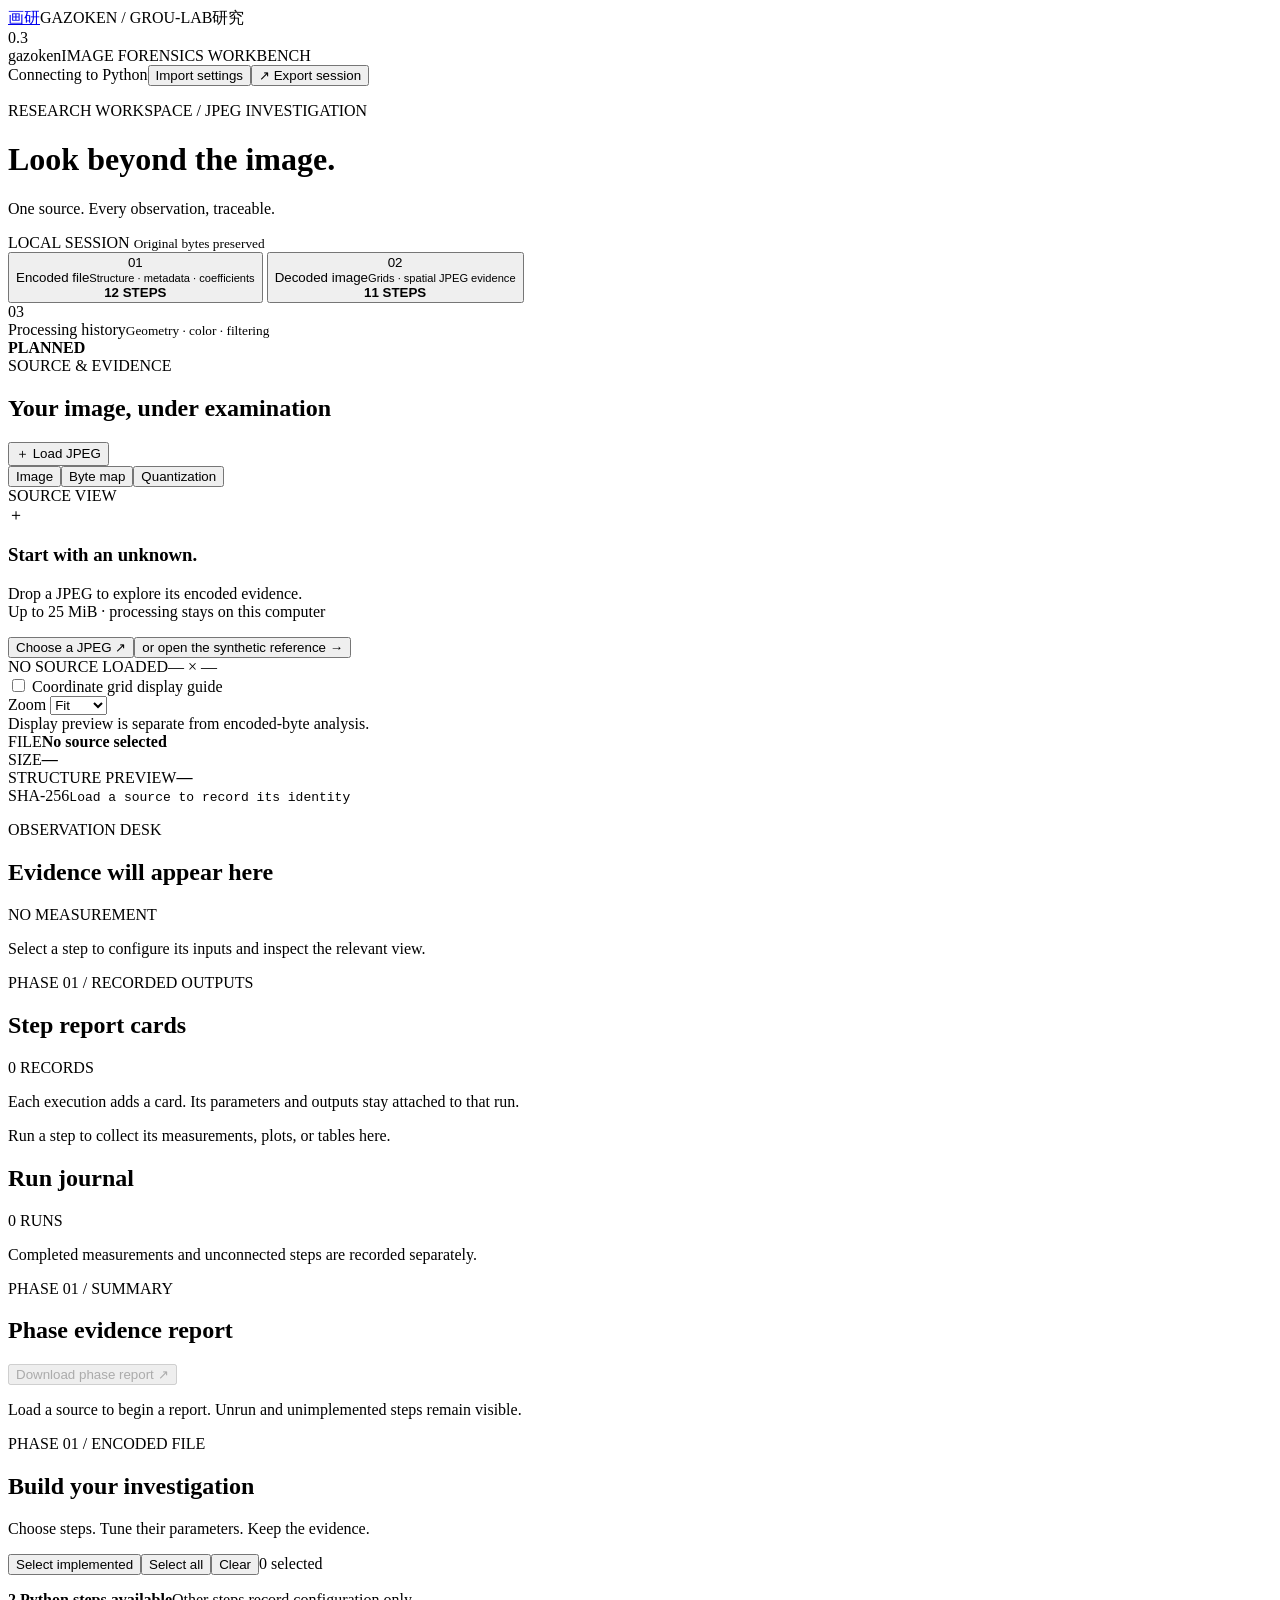
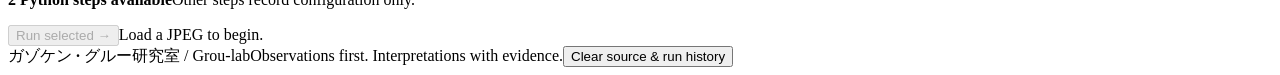
==== src/gazoken/web/index.html @ f2c8998d "Add JPEG inspector and local two-phase Python workbench" ====
<!doctype html>
<html lang="en">
<head>
  <meta charset="utf-8"><meta name="viewport" content="width=device-width, initial-scale=1">
  <meta name="theme-color" content="#151d21">
  <title>Gazoken · Research workbench</title>
  <link rel="stylesheet" href="/ui/workbench.css">
</head>
<body>
  <aside class="rail" aria-label="Project identity"><a href="/" class="logo" aria-label="Gazoken home">画<span>研</span></a><span class="rail-label">GAZOKEN / GROU-LAB</span><span class="rail-bottom">研究<br>0.3</span></aside>
  <div class="shell">
    <header class="topbar"><div class="brand">gazoken<span>IMAGE FORENSICS WORKBENCH</span></div><div class="top-actions"><span class="connection" id="connection">Connecting to Python</span><button id="import" class="button subtle">Import settings</button><input id="config-file" type="file" accept="application/json,.json" hidden><button id="export" class="button subtle">↗ Export session</button></div></header>
    <main>
      <div class="heading"><div><p class="eyebrow">RESEARCH WORKSPACE <span>/</span> JPEG INVESTIGATION</p><h1>Look beyond the image<span>.</span></h1><p class="intro">One source. Every observation, traceable.</p></div><div class="session-tag"><span class="status-dot"></span> LOCAL SESSION <small>Original bytes preserved</small></div></div>
      <nav class="phases" aria-label="Investigation phases">
        <button type="button" class="phase active" data-phase="1" aria-pressed="true" aria-current="step"><span>01</span><div>Encoded file<small>Structure · metadata · coefficients</small></div><b>12 STEPS</b></button>
        <button type="button" class="phase" data-phase="2" aria-pressed="false"><span>02</span><div>Decoded image<small>Grids · spatial JPEG evidence</small></div><b>11 STEPS</b></button>
        <div class="phase future"><span>03</span><div>Processing history<small>Geometry · color · filtering</small></div><b>PLANNED</b></div>
      </nav>
      <div class="reference-banner" id="reference-banner" hidden><div><p class="eyebrow">PHASE 02 / SHARED SOURCE</p><strong>Same JPEG. A separate decoded-reference plan.</strong><p id="reference-note">Load a JPEG in either phase. The source and its hash are shared.</p></div><span class="mini-pill">PYTHON DECODER PENDING</span></div>
      <div class="workspace">
        <section class="evidence" aria-label="Image and evidence viewer">
          <div class="panel-title"><div><span class="eyebrow">SOURCE & EVIDENCE</span><h2>Your image, under examination</h2></div><button class="button subtle" id="replace">＋ Load JPEG</button><input id="file" type="file" accept="image/jpeg,.jpg,.jpeg" hidden></div>
          <div id="dropzone" class="dropzone">
            <div class="viewer-toolbar"><div class="mode-tabs" role="group" aria-label="Viewer mode"><button data-mode="source" class="active" aria-pressed="true">Image</button><button data-mode="bytes" aria-pressed="false">Byte map</button><button data-mode="quantization" aria-pressed="false">Quantization</button></div><span class="view-tag" id="view-tag">SOURCE VIEW</span></div>
            <div class="stage" id="stage">
              <div class="empty-state" id="empty"><div class="scan-glyph"><i></i><i></i><i></i><i></i><span>＋</span></div><h3>Start with an unknown.</h3><p>Drop a JPEG to explore its encoded evidence.<br>Up to 25 MiB · processing stays on this computer</p><button class="button primary" id="choose">Choose a JPEG <span>↗</span></button><button class="sample-link" id="sample">or open the synthetic reference →</button></div>
              <div class="image-wrap" id="image-wrap" hidden><img id="source-image" alt="Source JPEG preview"><canvas id="overlay" aria-label="Optional pixel coordinate reference grid"></canvas></div>
              <div id="preview-unavailable" class="empty-state" hidden><h3>Original bytes are available.</h3><p>Pixel preview is unavailable or exceeds the preview limit.<br>Explore the byte map and supported structural measurements.</p></div>
              <canvas id="byte-map" hidden aria-label="Encoded bytes colored by byte value"></canvas>
              <div id="quant-stage" class="quant-stage" hidden></div>
              <div class="stage-coordinates"><span id="stage-label">NO SOURCE LOADED</span><span id="dimensions">— × —</span></div>
            </div>
            <div class="viewer-bottom"><label class="check"><input id="grid" type="checkbox"> Coordinate grid <span class="info-hint">display guide</span></label><div><label>Zoom <select id="zoom"><option value="fit">Fit</option><option value="1">100%</option><option value="2">200%</option></select></label></div><span id="preview-caption">Display preview is separate from encoded-byte analysis.</span></div>
          </div>
          <div class="source-strip"><div><span>FILE</span><strong id="filename">No source selected</strong></div><div><span>SIZE</span><strong id="filesize">—</strong></div><div><span>STRUCTURE PREVIEW</span><strong id="encoding">—</strong></div></div>
          <div class="hashline"><span>SHA-256</span><code id="hash">Load a source to record its identity</code></div>
          <section class="observation-panel"><div class="observation-head"><div><p class="eyebrow" id="evidence-kicker">OBSERVATION DESK</p><h2 id="evidence-title">Evidence will appear here</h2></div><span class="mini-pill" id="evidence-origin">NO MEASUREMENT</span></div><p class="evidence-description" id="evidence-description">Select a step to configure its inputs and inspect the relevant view.</p><div id="evidence-content" class="evidence-content"><div class="placeholder-line"></div><div class="placeholder-line short"></div></div></section>
          <section class="step-reports" aria-labelledby="reports-title"><div class="observation-head"><div><p class="eyebrow" id="reports-kicker">PHASE 01 / RECORDED OUTPUTS</p><h2 id="reports-title">Step report cards</h2></div><span id="report-count" class="mini-pill">0 RECORDS</span></div><p class="evidence-description">Each execution adds a card. Its parameters and outputs stay attached to that run.</p><div id="reports"><p class="muted">Run a step to collect its measurements, plots, or tables here.</p></div></section>
          <section class="run-panel"><div class="observation-head"><h2>Run journal</h2><span id="run-count" class="eyebrow">0 RUNS</span></div><div id="journal"><p class="muted">Completed measurements and unconnected steps are recorded separately.</p></div></section>
          <section class="phase-report" aria-labelledby="phase-report-title"><div class="observation-head"><div><p class="eyebrow" id="phase-summary-kicker">PHASE 01 / SUMMARY</p><h2 id="phase-report-title">Phase evidence report</h2></div><button id="export-phase" class="button subtle" disabled>Download phase report ↗</button></div><div id="phase-summary"><p class="muted">Load a source to begin a report. Unrun and unimplemented steps remain visible.</p></div></section>
        </section>
        <aside class="steps-panel" id="steps-panel" aria-label="Phase 1 step configuration">
          <div class="step-panel-head"><p class="eyebrow" id="steps-kicker">PHASE 01 / ENCODED FILE</p><h2>Build your investigation</h2><p>Choose steps. Tune their parameters. Keep the evidence.</p><div class="selection-bar"><button id="select-ready">Select implemented</button><button id="select-all">Select all</button><button id="select-none">Clear</button><span id="selected-count">0 selected</span></div></div>
          <div id="steps"></div>
          <div class="run-bar"><p><b id="ready-count">2 Python steps available</b><span id="run-help">Other steps record configuration only.</span></p><button class="button primary" id="run" disabled>Run selected <span>→</span></button><span id="run-status" role="status" aria-live="polite">Load a JPEG to begin.</span></div>
        </aside>
      </div>
      <footer><span>ガゾケン <b>·</b> グルー研究室 / Grou-lab</span><span>Observations first. Interpretations with evidence.</span><button id="clear-session">Clear source & run history</button></footer>
    </main>
  </div>
  <div id="notification" class="notification" role="status" aria-live="polite" hidden></div>
  <script type="module" src="/ui/workbench.mjs"></script>
</body>
</html>
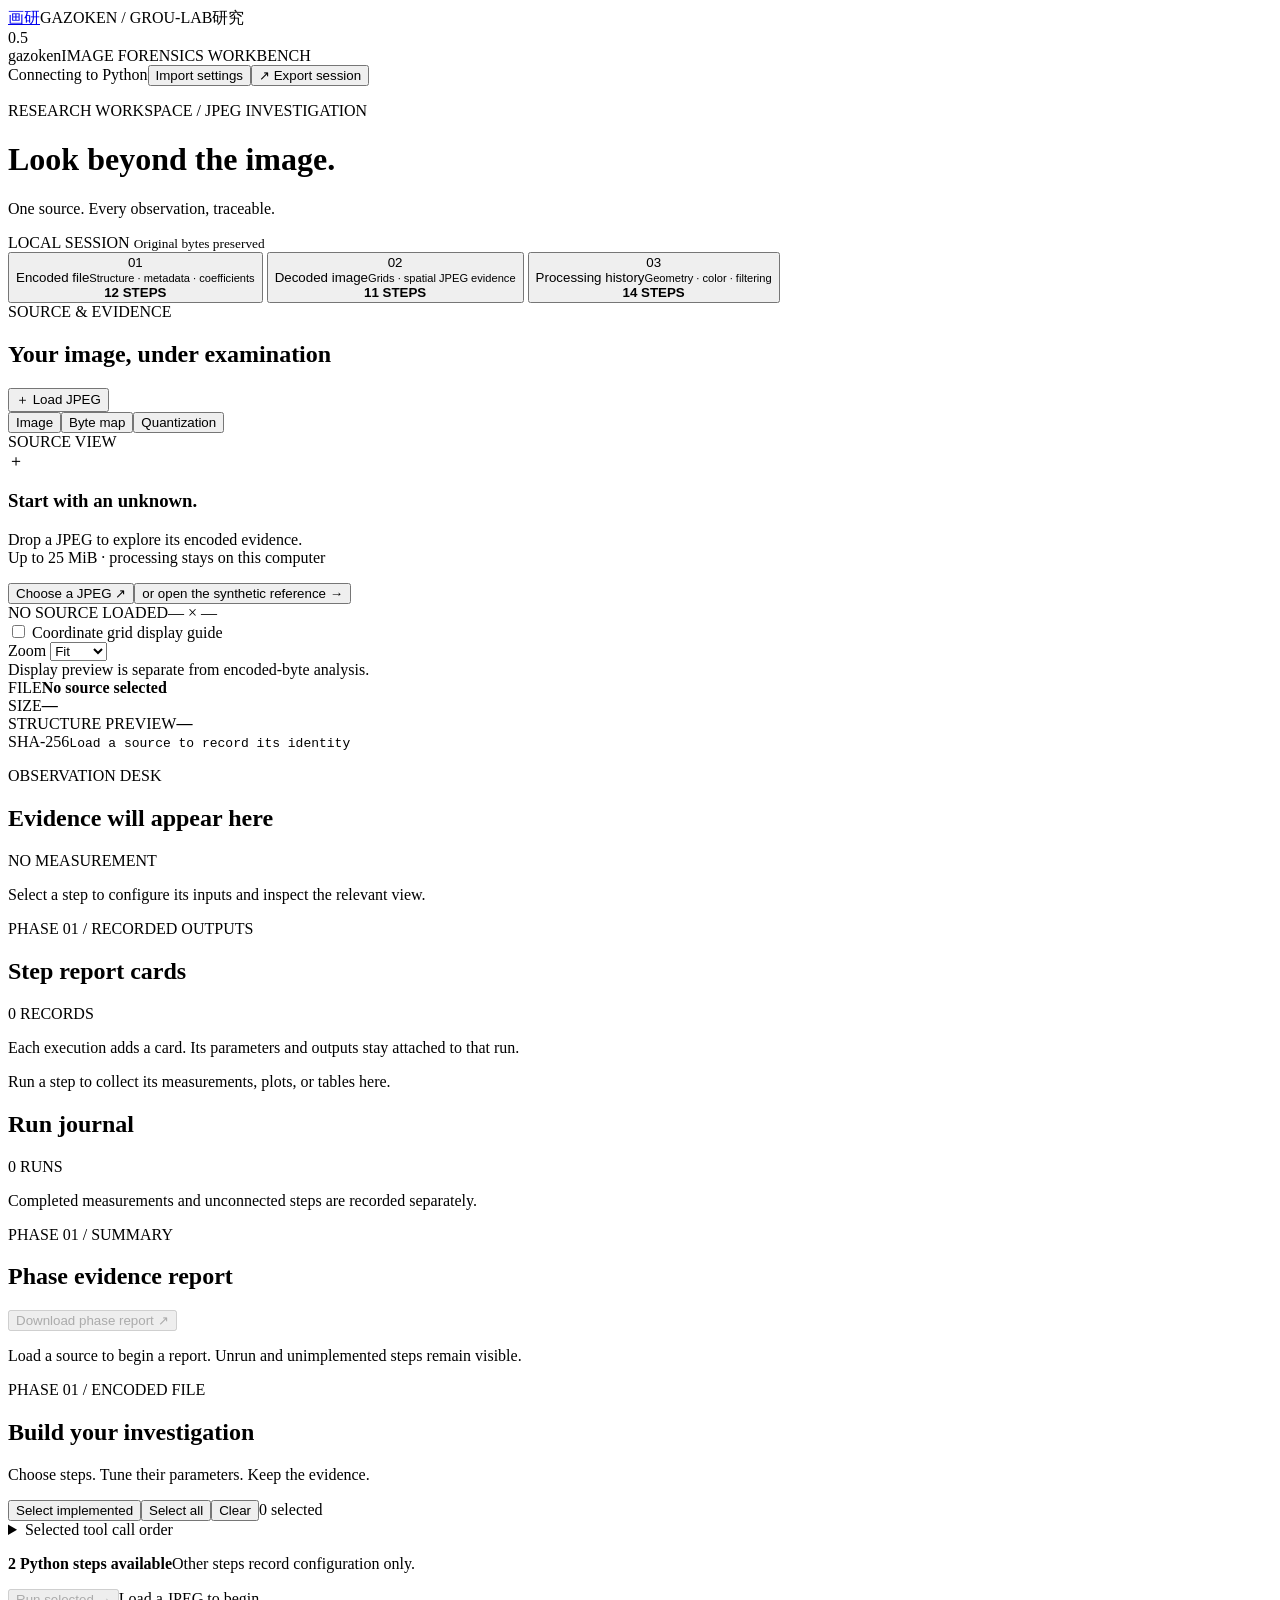
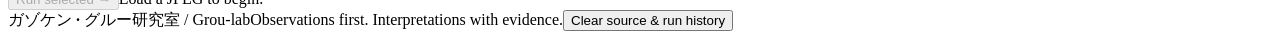
==== commit 9ef6b618: "Add modular tool adapter framework" ====
--- a/src/gazoken/web/index.html
+++ b/src/gazoken/web/index.html
@@ -7,7 +7,7 @@
   <link rel="stylesheet" href="/ui/workbench.css">
 </head>
 <body>
-  <aside class="rail" aria-label="Project identity"><a href="/" class="logo" aria-label="Gazoken home">画<span>研</span></a><span class="rail-label">GAZOKEN / GROU-LAB</span><span class="rail-bottom">研究<br>0.3</span></aside>
+  <aside class="rail" aria-label="Project identity"><a href="/" class="logo" aria-label="Gazoken home">画<span>研</span></a><span class="rail-label">GAZOKEN / GROU-LAB</span><span class="rail-bottom">研究<br>0.5</span></aside>
   <div class="shell">
     <header class="topbar"><div class="brand">gazoken<span>IMAGE FORENSICS WORKBENCH</span></div><div class="top-actions"><span class="connection" id="connection">Connecting to Python</span><button id="import" class="button subtle">Import settings</button><input id="config-file" type="file" accept="application/json,.json" hidden><button id="export" class="button subtle">↗ Export session</button></div></header>
     <main>
@@ -15,9 +15,9 @@
       <nav class="phases" aria-label="Investigation phases">
         <button type="button" class="phase active" data-phase="1" aria-pressed="true" aria-current="step"><span>01</span><div>Encoded file<small>Structure · metadata · coefficients</small></div><b>12 STEPS</b></button>
         <button type="button" class="phase" data-phase="2" aria-pressed="false"><span>02</span><div>Decoded image<small>Grids · spatial JPEG evidence</small></div><b>11 STEPS</b></button>
-        <div class="phase future"><span>03</span><div>Processing history<small>Geometry · color · filtering</small></div><b>PLANNED</b></div>
+        <button type="button" class="phase" data-phase="3" aria-pressed="false"><span>03</span><div>Processing history<small>Geometry · color · filtering</small></div><b>14 STEPS</b></button>
       </nav>
-      <div class="reference-banner" id="reference-banner" hidden><div><p class="eyebrow">PHASE 02 / SHARED SOURCE</p><strong>Same JPEG. A separate decoded-reference plan.</strong><p id="reference-note">Load a JPEG in either phase. The source and its hash are shared.</p></div><span class="mini-pill">PYTHON DECODER PENDING</span></div>
+      <div class="reference-banner" id="reference-banner" hidden><div><p class="eyebrow" id="reference-kicker">PHASE 02 / SHARED SOURCE</p><strong id="reference-title">Same JPEG. A separate decoded-reference plan.</strong><p id="reference-note">Load a JPEG in either phase. The source and its hash are shared.</p></div><span class="mini-pill" id="reference-status">PYTHON DECODER PENDING</span></div>
       <div class="workspace">
         <section class="evidence" aria-label="Image and evidence viewer">
           <div class="panel-title"><div><span class="eyebrow">SOURCE & EVIDENCE</span><h2>Your image, under examination</h2></div><button class="button subtle" id="replace">＋ Load JPEG</button><input id="file" type="file" accept="image/jpeg,.jpg,.jpeg" hidden></div>
@@ -42,6 +42,7 @@
         </section>
         <aside class="steps-panel" id="steps-panel" aria-label="Phase 1 step configuration">
           <div class="step-panel-head"><p class="eyebrow" id="steps-kicker">PHASE 01 / ENCODED FILE</p><h2>Build your investigation</h2><p>Choose steps. Tune their parameters. Keep the evidence.</p><div class="selection-bar"><button id="select-ready">Select implemented</button><button id="select-all">Select all</button><button id="select-none">Clear</button><span id="selected-count">0 selected</span></div></div>
+          <details class="execution-plan"><summary>Selected tool call order</summary><p>Each tool receives the preserved source. Outputs do not replace another tool’s input.</p><ol id="execution-plan"></ol></details>
           <div id="steps"></div>
           <div class="run-bar"><p><b id="ready-count">2 Python steps available</b><span id="run-help">Other steps record configuration only.</span></p><button class="button primary" id="run" disabled>Run selected <span>→</span></button><span id="run-status" role="status" aria-live="polite">Load a JPEG to begin.</span></div>
         </aside>
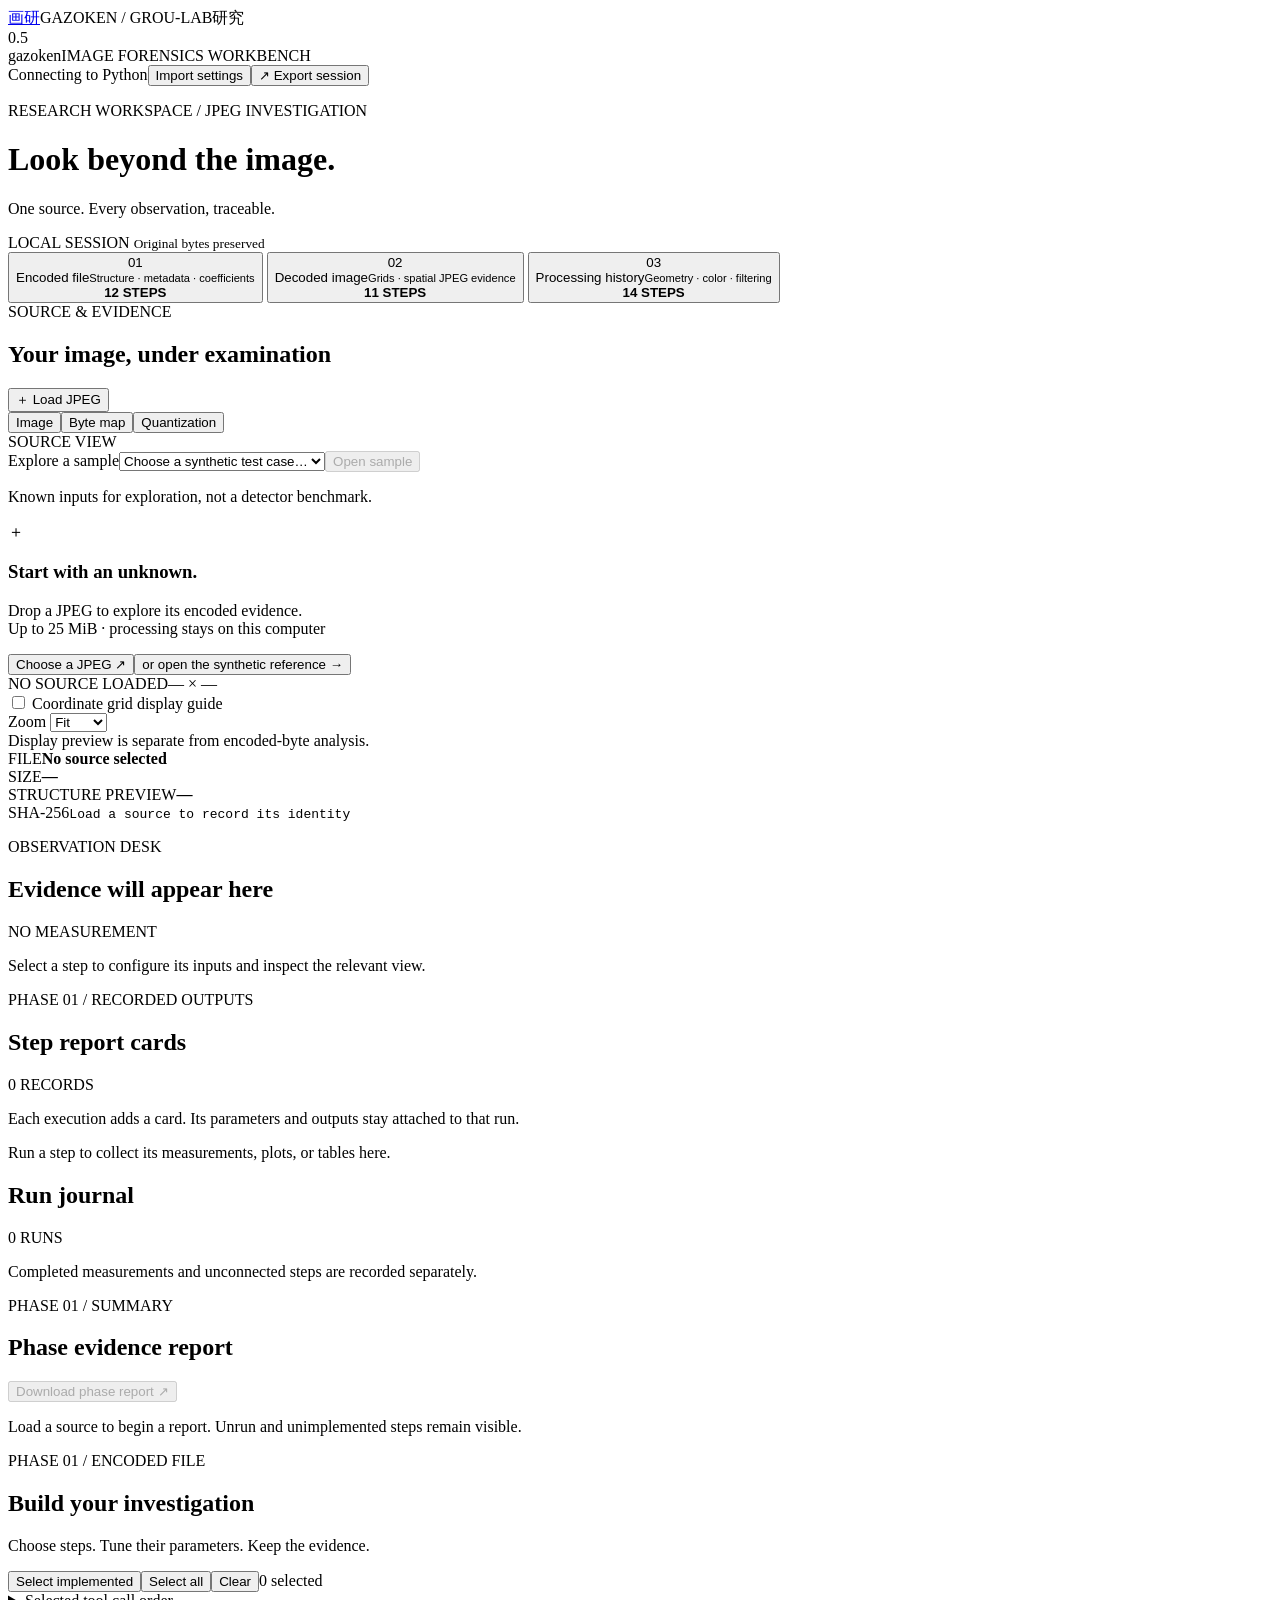
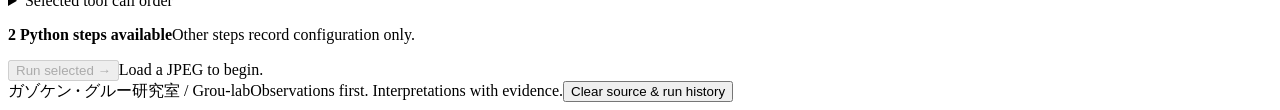
==== commit e5171ba0: "Add sample galleries to workbenches" ====
--- a/src/gazoken/web/index.html
+++ b/src/gazoken/web/index.html
@@ -23,6 +23,7 @@
           <div class="panel-title"><div><span class="eyebrow">SOURCE & EVIDENCE</span><h2>Your image, under examination</h2></div><button class="button subtle" id="replace">＋ Load JPEG</button><input id="file" type="file" accept="image/jpeg,.jpg,.jpeg" hidden></div>
           <div id="dropzone" class="dropzone">
             <div class="viewer-toolbar"><div class="mode-tabs" role="group" aria-label="Viewer mode"><button data-mode="source" class="active" aria-pressed="true">Image</button><button data-mode="bytes" aria-pressed="false">Byte map</button><button data-mode="quantization" aria-pressed="false">Quantization</button></div><span class="view-tag" id="view-tag">SOURCE VIEW</span></div>
+            <div class="sample-picker"><label for="sample-choice">Explore a sample</label><select id="sample-choice"><option value="">Choose a synthetic test case…</option></select><button class="button subtle" id="open-sample" disabled>Open sample</button><p id="sample-description">Known inputs for exploration, not a detector benchmark.</p></div>
             <div class="stage" id="stage">
               <div class="empty-state" id="empty"><div class="scan-glyph"><i></i><i></i><i></i><i></i><span>＋</span></div><h3>Start with an unknown.</h3><p>Drop a JPEG to explore its encoded evidence.<br>Up to 25 MiB · processing stays on this computer</p><button class="button primary" id="choose">Choose a JPEG <span>↗</span></button><button class="sample-link" id="sample">or open the synthetic reference →</button></div>
               <div class="image-wrap" id="image-wrap" hidden><img id="source-image" alt="Source JPEG preview"><canvas id="overlay" aria-label="Optional pixel coordinate reference grid"></canvas></div>
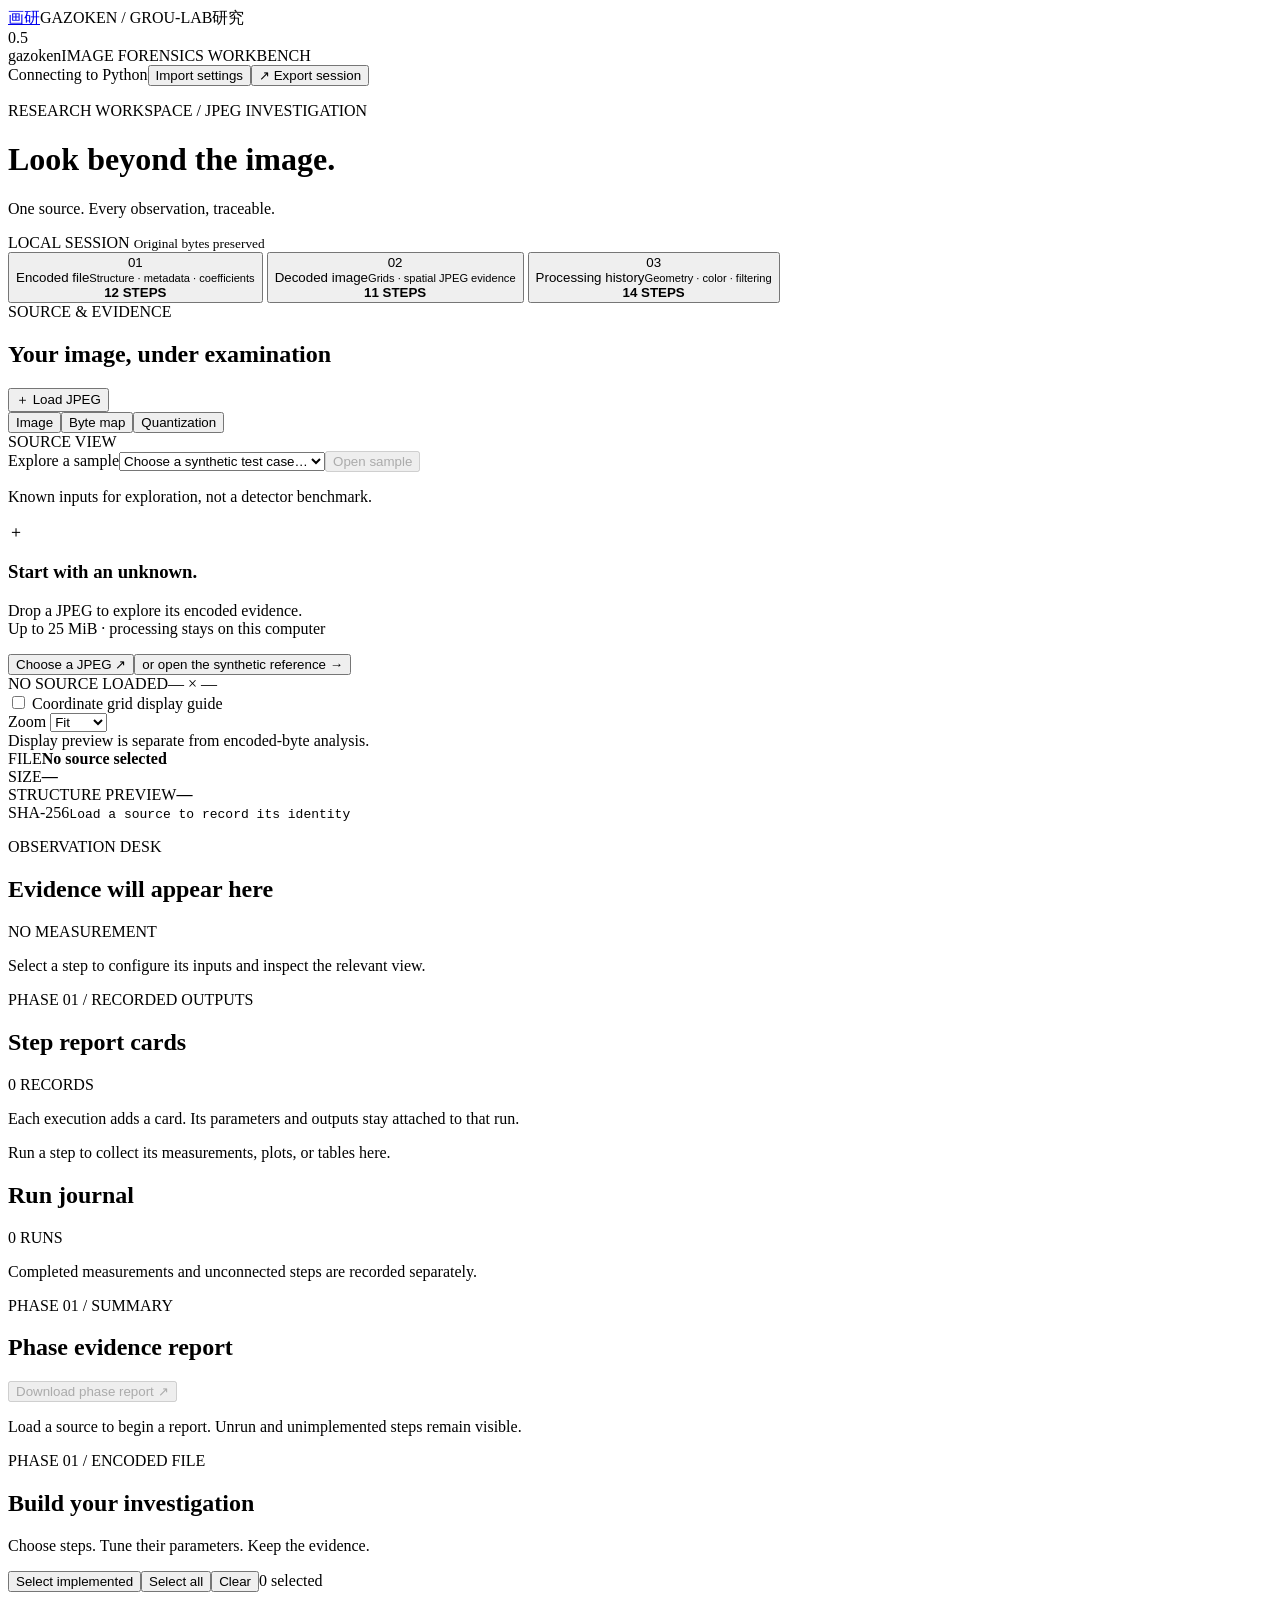
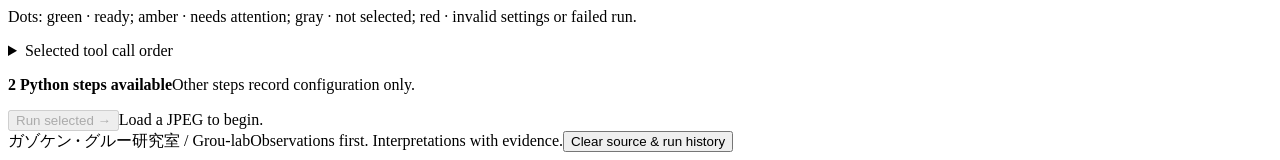
==== commit 71813be0: "Add accessible selection and readiness indicators to collapsed steps" ====
--- a/src/gazoken/web/index.html
+++ b/src/gazoken/web/index.html
@@ -42,7 +42,7 @@
           <section class="phase-report" aria-labelledby="phase-report-title"><div class="observation-head"><div><p class="eyebrow" id="phase-summary-kicker">PHASE 01 / SUMMARY</p><h2 id="phase-report-title">Phase evidence report</h2></div><button id="export-phase" class="button subtle" disabled>Download phase report ↗</button></div><div id="phase-summary"><p class="muted">Load a source to begin a report. Unrun and unimplemented steps remain visible.</p></div></section>
         </section>
         <aside class="steps-panel" id="steps-panel" aria-label="Phase 1 step configuration">
-          <div class="step-panel-head"><p class="eyebrow" id="steps-kicker">PHASE 01 / ENCODED FILE</p><h2>Build your investigation</h2><p>Choose steps. Tune their parameters. Keep the evidence.</p><div class="selection-bar"><button id="select-ready">Select implemented</button><button id="select-all">Select all</button><button id="select-none">Clear</button><span id="selected-count">0 selected</span></div></div>
+          <div class="step-panel-head"><p class="eyebrow" id="steps-kicker">PHASE 01 / ENCODED FILE</p><h2>Build your investigation</h2><p>Choose steps. Tune their parameters. Keep the evidence.</p><div class="selection-bar"><button id="select-ready">Select implemented</button><button id="select-all">Select all</button><button id="select-none">Clear</button><span id="selected-count">0 selected</span></div><p class="signal-legend">Dots: green · ready; amber · needs attention; gray · not selected; red · invalid settings or failed run.</p></div>
           <details class="execution-plan"><summary>Selected tool call order</summary><p>Each tool receives the preserved source. Outputs do not replace another tool’s input.</p><ol id="execution-plan"></ol></details>
           <div id="steps"></div>
           <div class="run-bar"><p><b id="ready-count">2 Python steps available</b><span id="run-help">Other steps record configuration only.</span></p><button class="button primary" id="run" disabled>Run selected <span>→</span></button><span id="run-status" role="status" aria-live="polite">Load a JPEG to begin.</span></div>
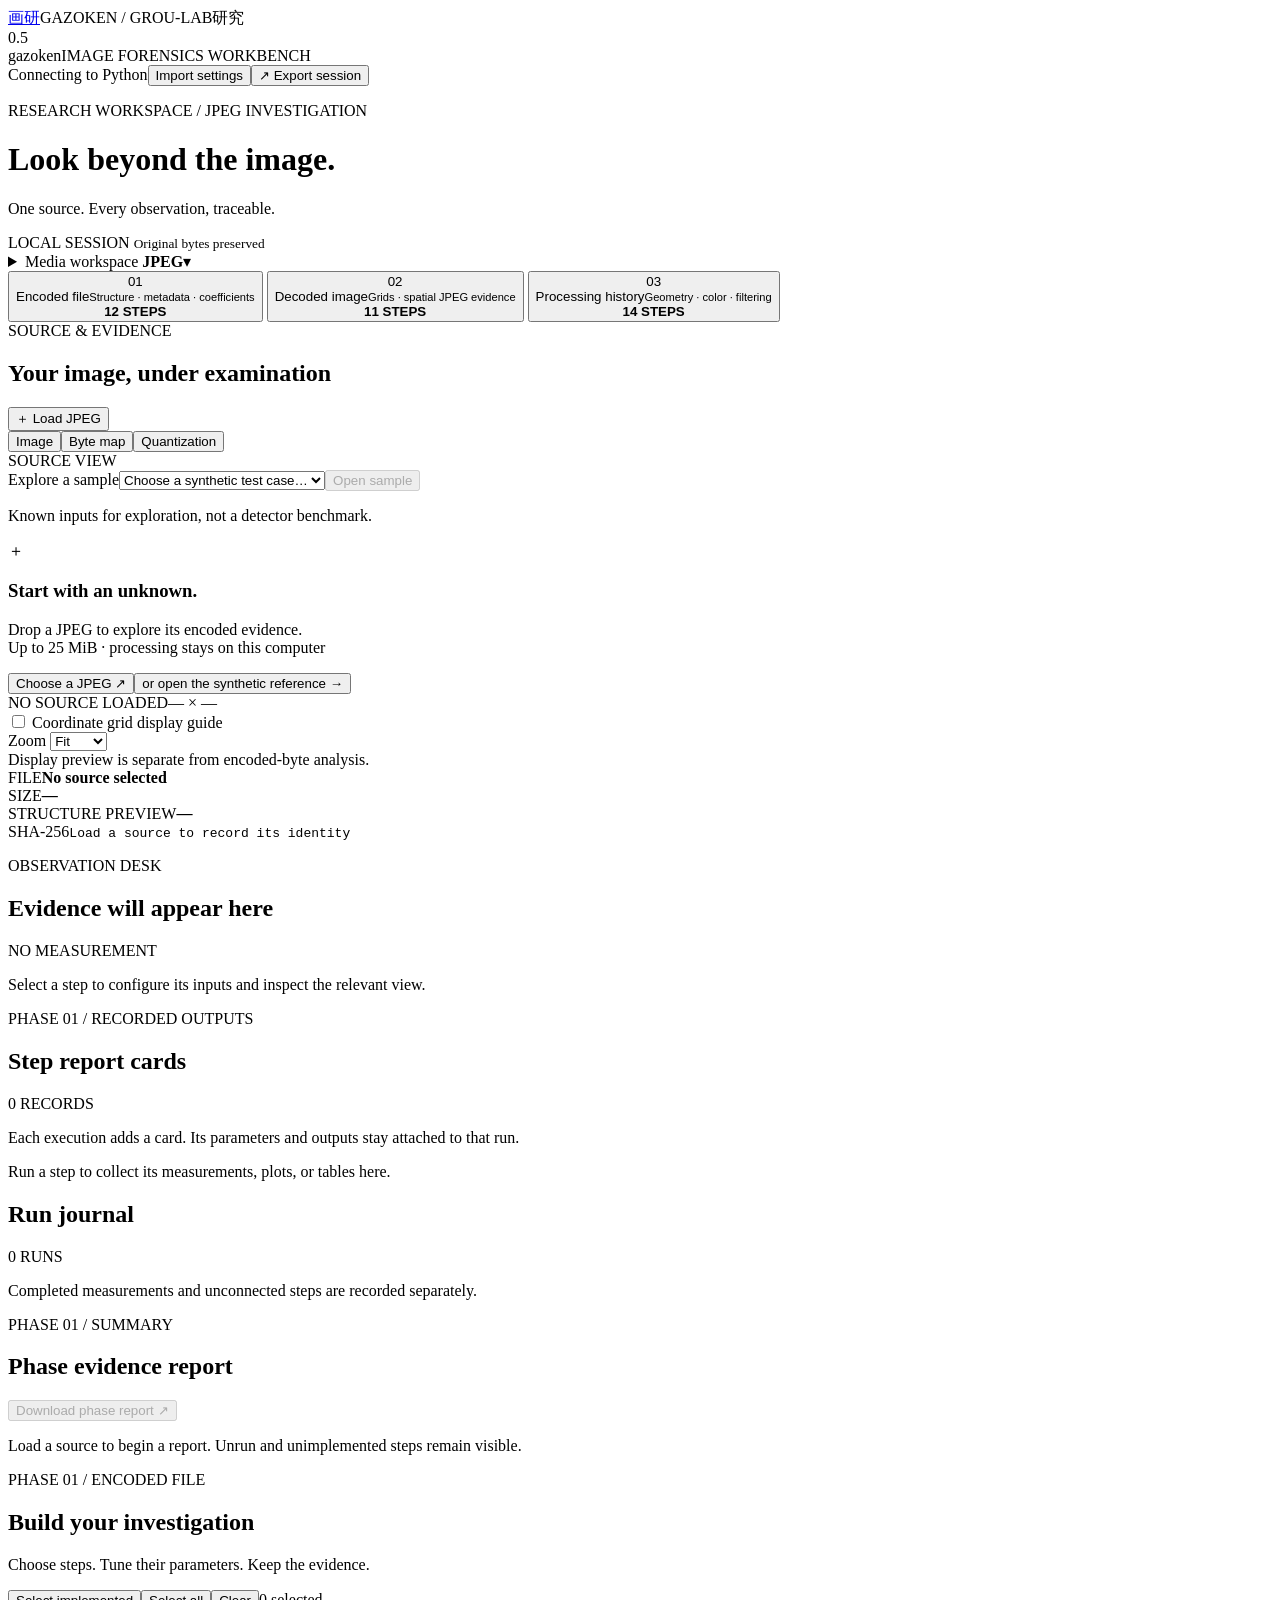
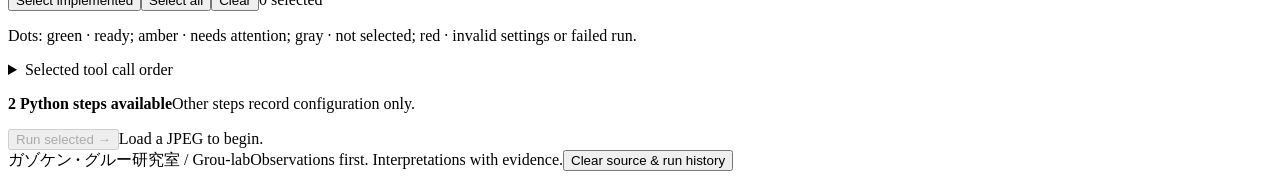
==== commit d2103cdf: "Add JPEG-only media workspace selector and future media roadmap" ====
--- a/src/gazoken/web/index.html
+++ b/src/gazoken/web/index.html
@@ -4,7 +4,7 @@
   <meta charset="utf-8"><meta name="viewport" content="width=device-width, initial-scale=1">
   <meta name="theme-color" content="#151d21">
   <title>Gazoken · Research workbench</title>
-  <link rel="stylesheet" href="/ui/workbench.css">
+  <link rel="stylesheet" href="/ui/workbench.css?v=20261105-media">
 </head>
 <body>
   <aside class="rail" aria-label="Project identity"><a href="/" class="logo" aria-label="Gazoken home">画<span>研</span></a><span class="rail-label">GAZOKEN / GROU-LAB</span><span class="rail-bottom">研究<br>0.5</span></aside>
@@ -12,6 +12,7 @@
     <header class="topbar"><div class="brand">gazoken<span>IMAGE FORENSICS WORKBENCH</span></div><div class="top-actions"><span class="connection" id="connection">Connecting to Python</span><button id="import" class="button subtle">Import settings</button><input id="config-file" type="file" accept="application/json,.json" hidden><button id="export" class="button subtle">↗ Export session</button></div></header>
     <main>
       <div class="heading"><div><p class="eyebrow">RESEARCH WORKSPACE <span>/</span> JPEG INVESTIGATION</p><h1>Look beyond the image<span>.</span></h1><p class="intro">One source. Every observation, traceable.</p></div><div class="session-tag"><span class="status-dot"></span> LOCAL SESSION <small>Original bytes preserved</small></div></div>
+      <details class="media-selector" id="media-selector"><summary>Media workspace <strong>JPEG</strong><span>▾</span></summary><div class="media-options" role="group" aria-label="Media workspaces"><button type="button" data-media="JPEG" aria-current="true" class="media-current"><span>JPEG</span><small>Current workspace</small></button><button type="button" data-media="BMP" aria-disabled="true" class="media-future"><span>BMP</span><small>Under development</small></button><button type="button" data-media="TIFF" aria-disabled="true" class="media-future"><span>TIFF</span><small>Under development</small></button><button type="button" data-media="PNG / other images" aria-disabled="true" class="media-future"><span>PNG / other images</span><small>Under development</small></button><button type="button" data-media="MP3 / audio" aria-disabled="true" class="media-future"><span>MP3 / audio</span><small>Under development</small></button><button type="button" data-media="Video" aria-disabled="true" class="media-future"><span>Video</span><small>Under development</small></button></div></details>
       <nav class="phases" aria-label="Investigation phases">
         <button type="button" class="phase active" data-phase="1" aria-pressed="true" aria-current="step"><span>01</span><div>Encoded file<small>Structure · metadata · coefficients</small></div><b>12 STEPS</b></button>
         <button type="button" class="phase" data-phase="2" aria-pressed="false"><span>02</span><div>Decoded image<small>Grids · spatial JPEG evidence</small></div><b>11 STEPS</b></button>
@@ -52,6 +53,7 @@
     </main>
   </div>
   <div id="notification" class="notification" role="status" aria-live="polite" hidden></div>
+  <dialog id="media-notice" aria-labelledby="media-notice-title" aria-describedby="media-notice-text"><h2 id="media-notice-title">Under development</h2><p id="media-notice-text"></p><form method="dialog"><button class="button primary">Continue with JPEG</button></form></dialog>
   <script type="module" src="/ui/workbench.mjs"></script>
 </body>
 </html>
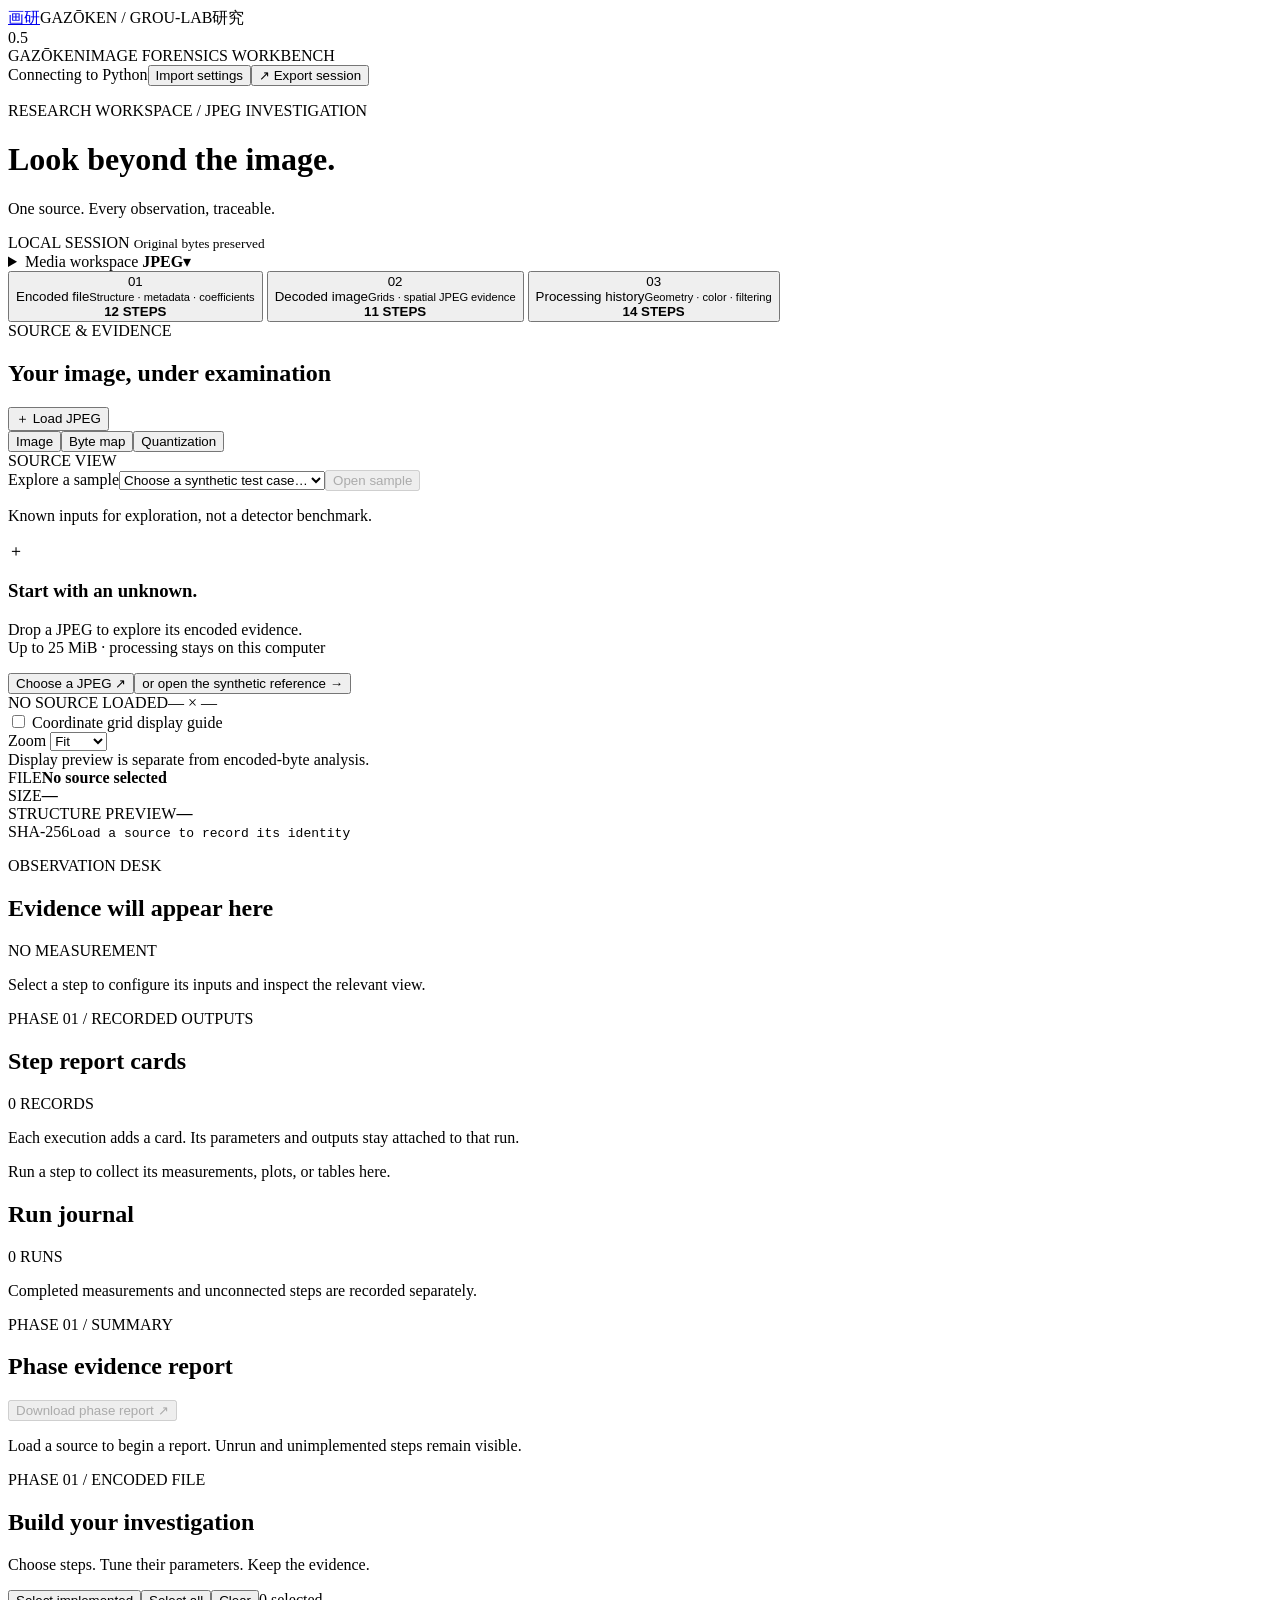
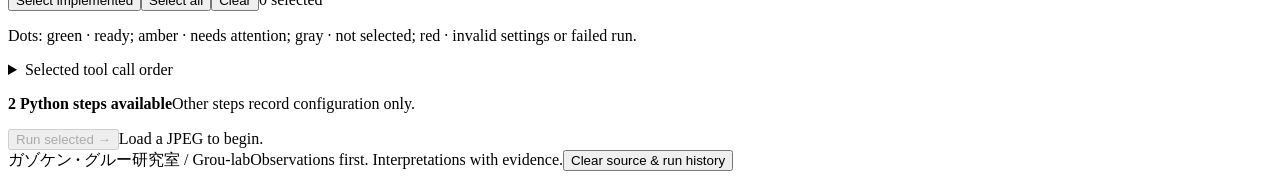
==== commit 60becbab: "Use GAZŌKEN romaji branding" ====
--- a/src/gazoken/web/index.html
+++ b/src/gazoken/web/index.html
@@ -3,13 +3,13 @@
 <head>
   <meta charset="utf-8"><meta name="viewport" content="width=device-width, initial-scale=1">
   <meta name="theme-color" content="#151d21">
-  <title>Gazoken · Research workbench</title>
+  <title>GAZŌKEN · Research workbench</title>
   <link rel="stylesheet" href="/ui/workbench.css?v=20261105-media">
 </head>
 <body>
-  <aside class="rail" aria-label="Project identity"><a href="/" class="logo" aria-label="Gazoken home">画<span>研</span></a><span class="rail-label">GAZOKEN / GROU-LAB</span><span class="rail-bottom">研究<br>0.5</span></aside>
+  <aside class="rail" aria-label="Project identity"><a href="/" class="logo" aria-label="GAZŌKEN home">画<span>研</span></a><span class="rail-label">GAZŌKEN / GROU-LAB</span><span class="rail-bottom">研究<br>0.5</span></aside>
   <div class="shell">
-    <header class="topbar"><div class="brand">gazoken<span>IMAGE FORENSICS WORKBENCH</span></div><div class="top-actions"><span class="connection" id="connection">Connecting to Python</span><button id="import" class="button subtle">Import settings</button><input id="config-file" type="file" accept="application/json,.json" hidden><button id="export" class="button subtle">↗ Export session</button></div></header>
+    <header class="topbar"><div class="brand">GAZŌKEN<span>IMAGE FORENSICS WORKBENCH</span></div><div class="top-actions"><span class="connection" id="connection">Connecting to Python</span><button id="import" class="button subtle">Import settings</button><input id="config-file" type="file" accept="application/json,.json" hidden><button id="export" class="button subtle">↗ Export session</button></div></header>
     <main>
       <div class="heading"><div><p class="eyebrow">RESEARCH WORKSPACE <span>/</span> JPEG INVESTIGATION</p><h1>Look beyond the image<span>.</span></h1><p class="intro">One source. Every observation, traceable.</p></div><div class="session-tag"><span class="status-dot"></span> LOCAL SESSION <small>Original bytes preserved</small></div></div>
       <details class="media-selector" id="media-selector"><summary>Media workspace <strong>JPEG</strong><span>▾</span></summary><div class="media-options" role="group" aria-label="Media workspaces"><button type="button" data-media="JPEG" aria-current="true" class="media-current"><span>JPEG</span><small>Current workspace</small></button><button type="button" data-media="BMP" aria-disabled="true" class="media-future"><span>BMP</span><small>Under development</small></button><button type="button" data-media="TIFF" aria-disabled="true" class="media-future"><span>TIFF</span><small>Under development</small></button><button type="button" data-media="PNG / other images" aria-disabled="true" class="media-future"><span>PNG / other images</span><small>Under development</small></button><button type="button" data-media="MP3 / audio" aria-disabled="true" class="media-future"><span>MP3 / audio</span><small>Under development</small></button><button type="button" data-media="Video" aria-disabled="true" class="media-future"><span>Video</span><small>Under development</small></button></div></details>
